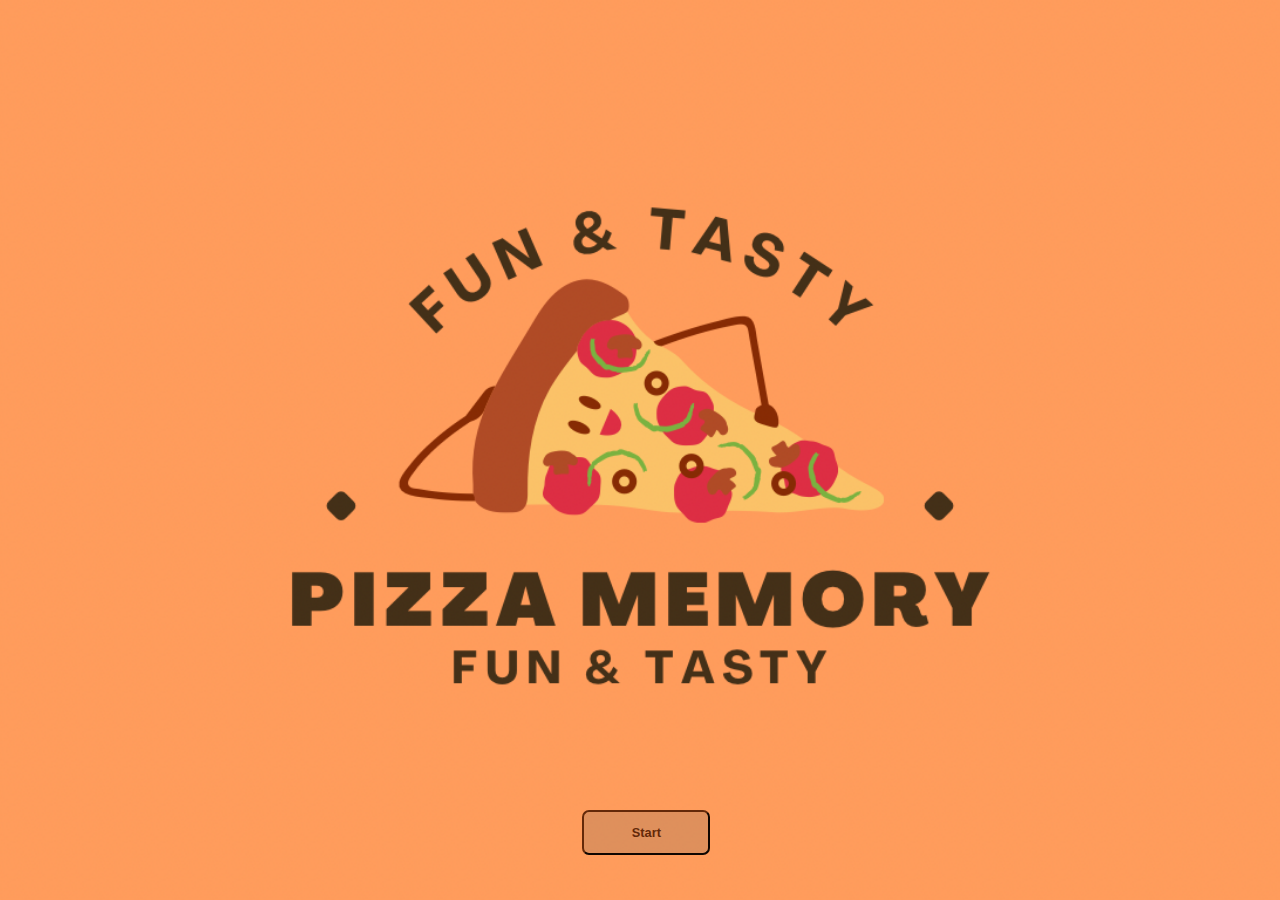
==== index.html @ 5fb9407c "logo added" ====
<!DOCTYPE html>
<html lang="en">
<head>
  <meta charset="UTF-8">
  <meta name="viewport" content="width=device-width, initial-scale=1.0">
  <link rel="stylesheet" href="style.css">
  <script defer src="script.js"></script>
  <title>PIZZA MEMORY GAME</title>
</head>
<body>
  

<div class = "btn"> <button id= "startBtn">Start</button></div>
</body>
</html>
---- style.css ----
body {
  margin: 0;
  background-image: url(' pic/funtasty.png ');
  background-size: cover;
  background-repeat: no-repeat;
  background-position: center;
  /* background-color: #ff9c5c; */
  height: 100vh;
  width: 70vw;
}

#startBtn {
  width: 10vw;
  height: 5vh;
  margin-block-start: 90vh;
  margin-left: 65%;
  font-size: 0.8rem;
  font-weight: 700;
  padding: 0.2em 0.2em;
  border-radius: 7px;
  color: rgb(100, 41, 9);
  background-color: rgba(140, 112, 96, 0.276);
  border-color: rgb(100, 41, 9);
  transition: all 0.3s;
  cursor: pointer;
}

#startBtn:hover {
  transform: translateY(-10px);
  background-color: rgb(100, 41, 9);
  color: aliceblue;
}
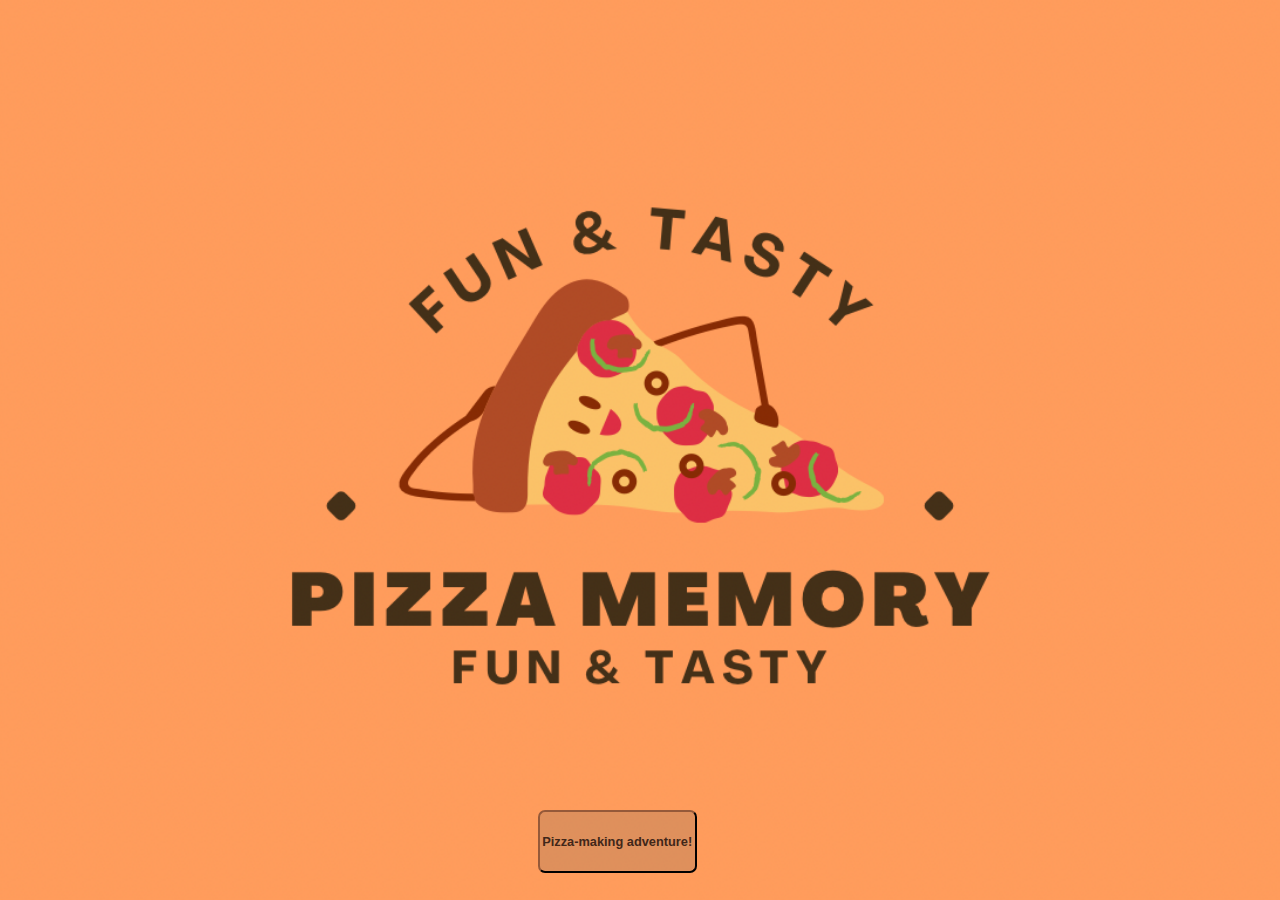
==== commit b415e74d: "toppings scattering not achieved" ====
--- a/index.html
+++ b/index.html
@@ -4,12 +4,9 @@
   <meta charset="UTF-8">
   <meta name="viewport" content="width=device-width, initial-scale=1.0">
   <link rel="stylesheet" href="style.css">
-  <script defer src="script.js"></script>
   <title>PIZZA MEMORY GAME</title>
 </head>
 <body>
-  
-
-<div class = "btn"> <button id= "startBtn">Start</button></div>
+<a href="rules.html"><button id= "adventure">Pizza-making adventure!</button></a>
 </body>
 </html>--- a/style.css
+++ b/style.css
@@ -4,29 +4,28 @@
   background-size: cover;
   background-repeat: no-repeat;
   background-position: center;
-  /* background-color: #ff9c5c; */
   height: 100vh;
   width: 70vw;
 }
 
-#startBtn {
-  width: 10vw;
-  height: 5vh;
+#adventure {
+  width: auto;
+  height: 7vh;
   margin-block-start: 90vh;
-  margin-left: 65%;
+  margin-left: 60%;
   font-size: 0.8rem;
   font-weight: 700;
   padding: 0.2em 0.2em;
   border-radius: 7px;
-  color: rgb(100, 41, 9);
+  color: rgb(65, 39, 25);
   background-color: rgba(140, 112, 96, 0.276);
-  border-color: rgb(100, 41, 9);
+  border-color: rgb(65, 39, 25);
   transition: all 0.3s;
   cursor: pointer;
 }
 
-#startBtn:hover {
+#adventure:hover {
   transform: translateY(-10px);
-  background-color: rgb(100, 41, 9);
+  background-color: rgb(65, 39, 25);
   color: aliceblue;
 }
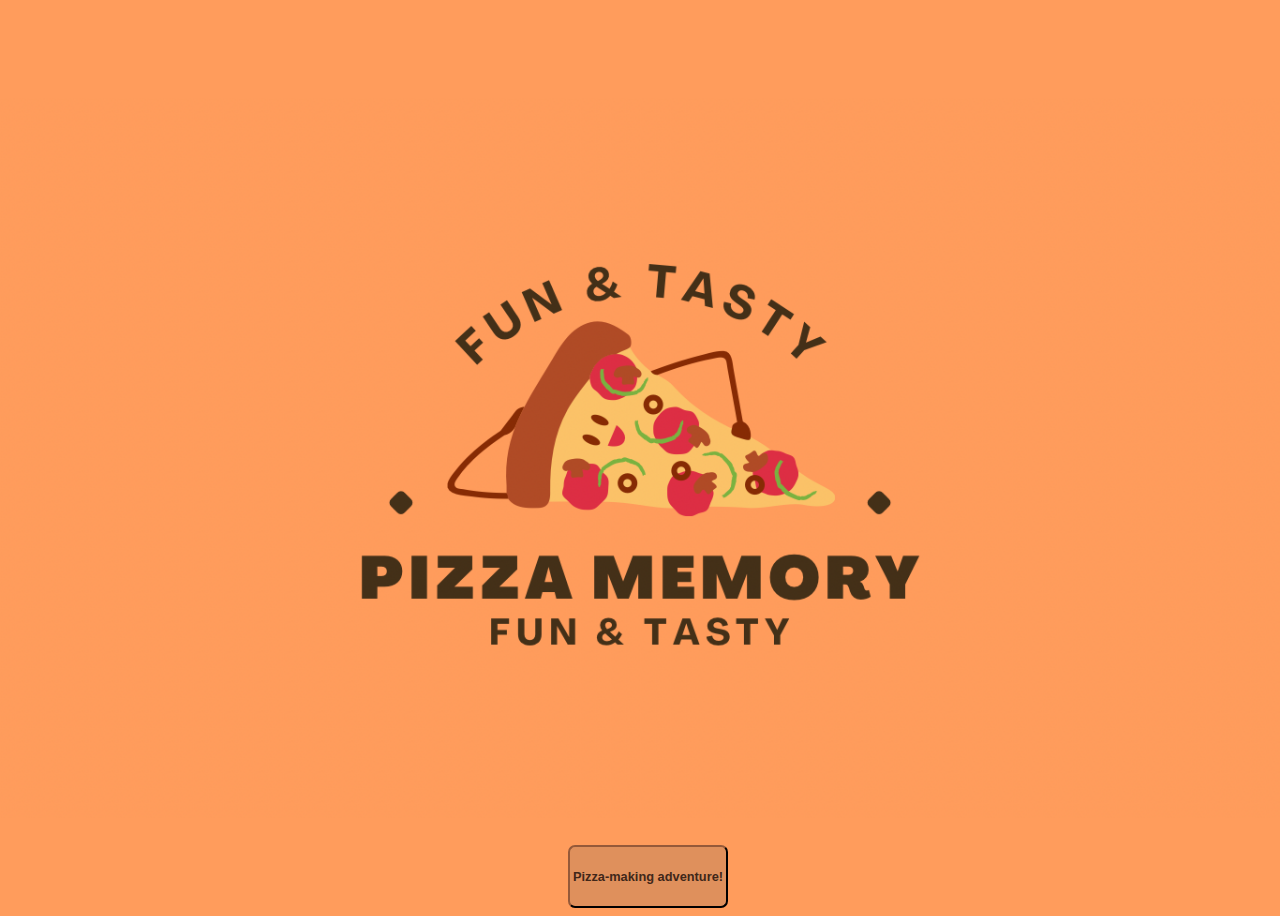
==== commit 6006e729: "style modified" ====
--- a/index.html
+++ b/index.html
@@ -7,6 +7,8 @@
   <title>PIZZA MEMORY GAME</title>
 </head>
 <body>
+  <div class="adv">
 <a href="rules.html"><button id= "adventure">Pizza-making adventure!</button></a>
+  </div>
 </body>
 </html>--- a/style.css
+++ b/style.css
@@ -1,18 +1,26 @@
 body {
-  margin: 0;
   background-image: url(' pic/funtasty.png ');
-  background-size: cover;
+  background-size: 100%;
+  background-color: #ff9c5c;
   background-repeat: no-repeat;
   background-position: center;
   height: 100vh;
-  width: 70vw;
+  width: 100%;
+  display: flex;
+
+  justify-content: center;
+  align-items: end;
 }
-
+.adv {
+  width: 100%;
+  display: flex;
+  justify-content: center;
+  align-items: center;
+}
 #adventure {
   width: auto;
   height: 7vh;
-  margin-block-start: 90vh;
-  margin-left: 60%;
+
   font-size: 0.8rem;
   font-weight: 700;
   padding: 0.2em 0.2em;
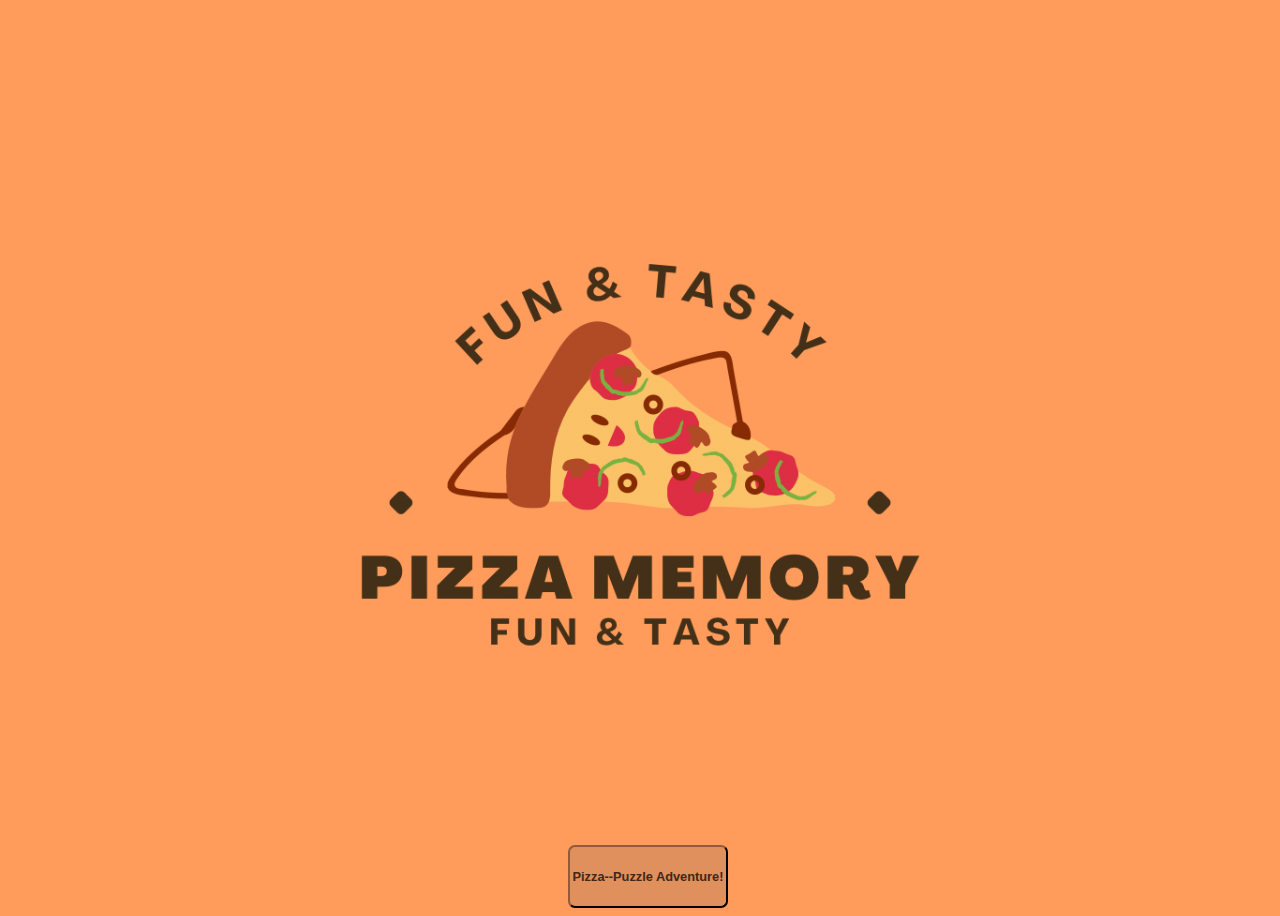
==== commit c855f299: "level clickable done to show game" ====
--- a/index.html
+++ b/index.html
@@ -4,11 +4,11 @@
   <meta charset="UTF-8">
   <meta name="viewport" content="width=device-width, initial-scale=1.0">
   <link rel="stylesheet" href="style.css">
-  <title>PIZZA MEMORY GAME</title>
+  <title>Pizza-Puzzle Adventure</title>
 </head>
 <body>
   <div class="adv">
-<a href="rules.html"><button id= "adventure">Pizza-making adventure!</button></a>
+    <a href="rules.html"><button id= "adventure">Pizza--Puzzle Adventure!</button></a>
   </div>
 </body>
 </html>